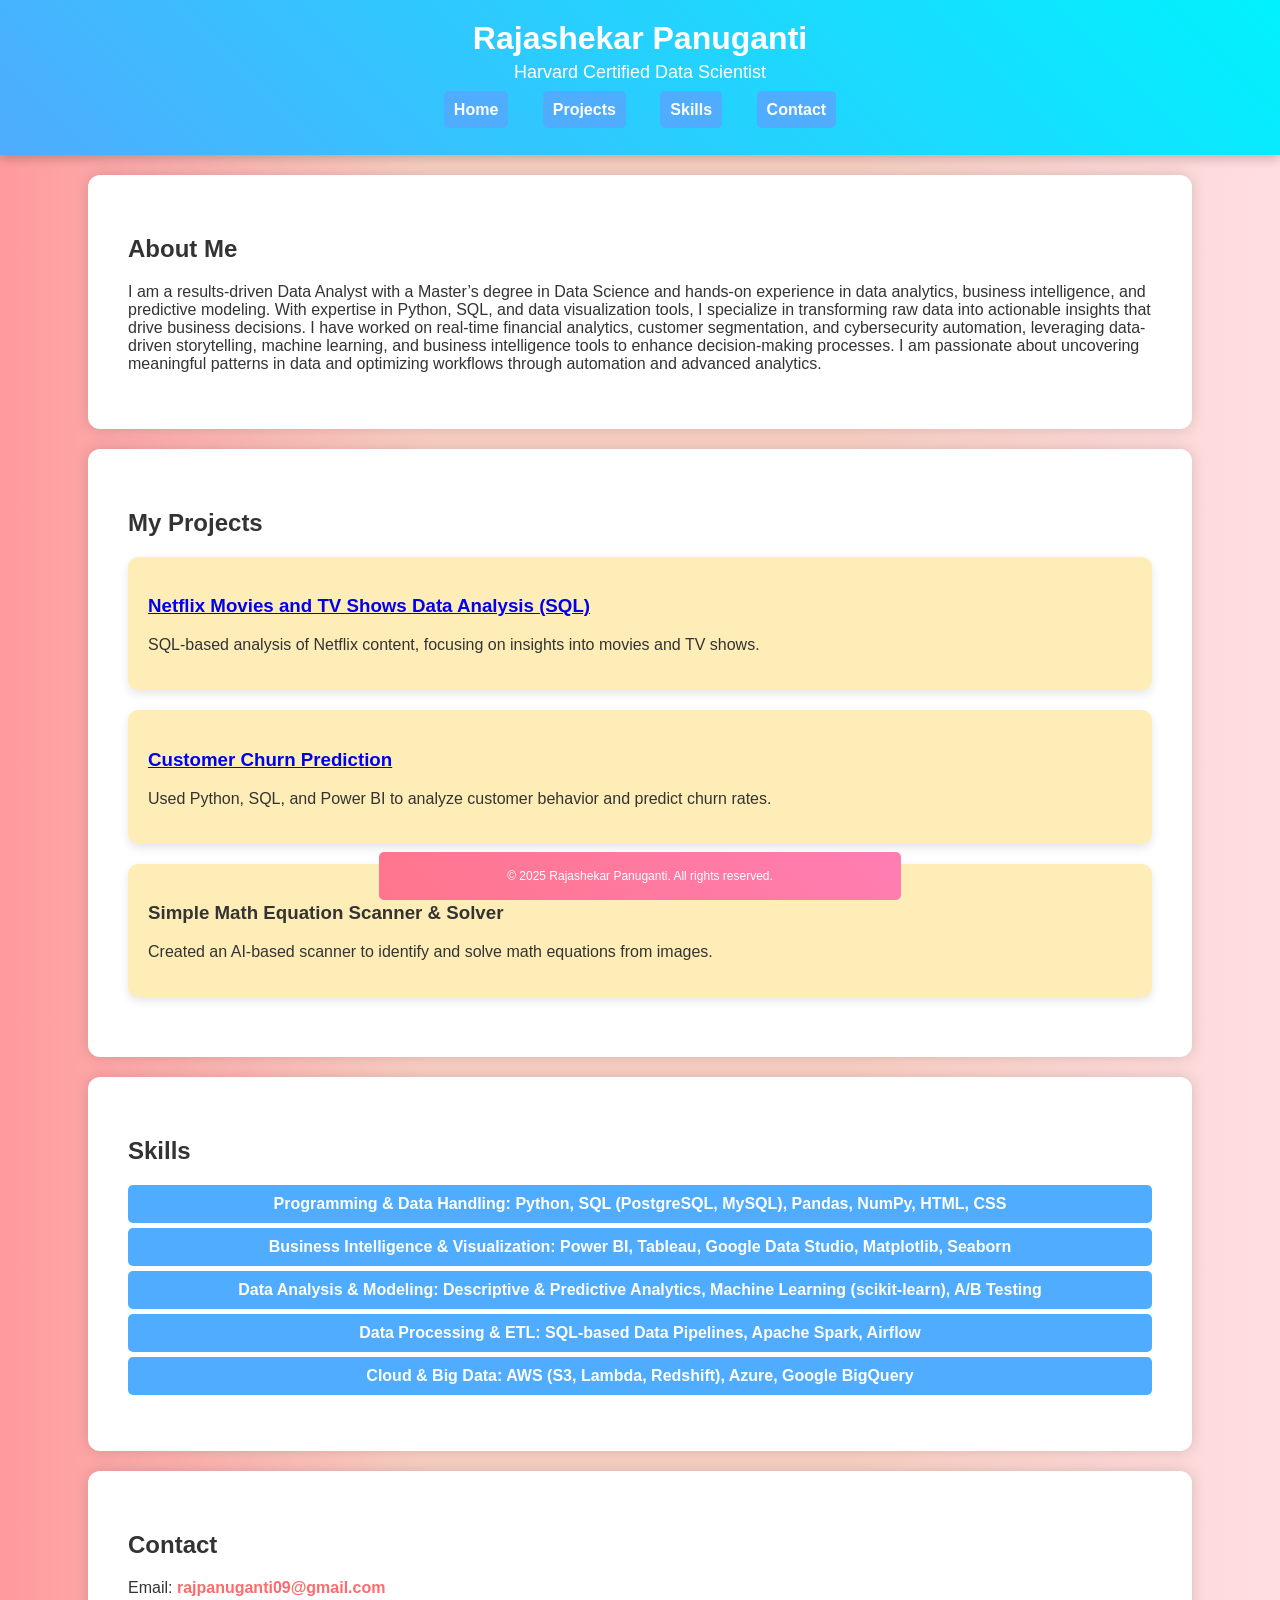
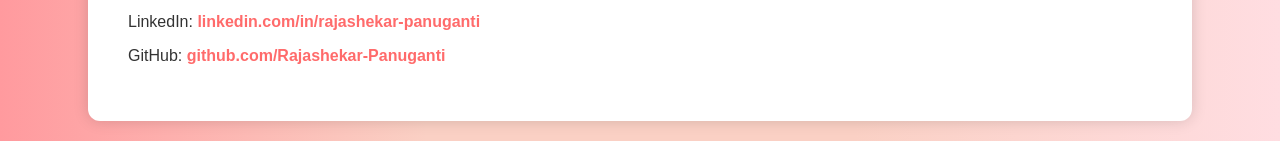
==== index.html @ dd417295 "projects" ====
<!DOCTYPE html>
<html lang="en">
<head>
    <meta charset="UTF-8">
    <meta name="viewport" content="width=device-width, initial-scale=1.0">
    <title>Rajashekar Panuganti | Portfolio</title>
    <link rel="stylesheet" href="styles.css">
</head>
<body>
    <header>
        <src="profile-pic.jpg" alt="Rajashekar Panuganti" width="150" style="border-radius: 50%;">
        <h1>Rajashekar Panuganti</h1>
        <p>Harvard Certified Data Scientist</p>
        <nav>
            <ul>
                <li><a href="index.html">Home</a></li>
                <li><a href="#projects">Projects</a></li>
                <li><a href="#skills">Skills</a></li>
                <li><a href="#contact">Contact</a></li>
            </ul>
        </nav>
    </header>

    <section id="about">
        <h2>About Me</h2>
        <p>I am a results-driven Data Analyst with a Master’s degree in Data Science and hands-on experience in data analytics, business intelligence, and predictive modeling. With expertise in Python, SQL, and data visualization tools, I specialize in transforming raw data into actionable insights that drive business decisions. I have worked on real-time financial analytics, customer segmentation, and cybersecurity automation, leveraging data-driven storytelling, machine learning, and business intelligence tools to enhance decision-making processes. I am passionate about uncovering meaningful patterns in data and optimizing workflows through automation and advanced analytics.

        </p>
    </section>
</header>

    <section id="projects">
        <h2>My Projects</h2>
        <div class="project">
            <h3><a href="project-netflix.html">Netflix Movies and TV Shows Data Analysis (SQL)</a></h3>
            <p>SQL-based analysis of Netflix content, focusing on insights into movies and TV shows.</p>
        </div>
        <div class="project">
            <h3><a href="customer-churn.html">Customer Churn Prediction</a></h3>
            <p>Used Python, SQL, and Power BI to analyze customer behavior and predict churn rates.</p>
        </div>
        <div class="project">
            <h3>Simple Math Equation Scanner & Solver</h3>
            <p>Created an AI-based scanner to identify and solve math equations from images.</p>
        </div>
    </section>
    <section id="skills">
        <h2>Skills</h2>
        <ul>
            <li><strong>Programming & Data Handling:</strong> Python, SQL (PostgreSQL, MySQL), Pandas, NumPy, HTML, CSS</li>
            <li><strong>Business Intelligence & Visualization:</strong> Power BI, Tableau, Google Data Studio, Matplotlib, Seaborn</li>
            <li><strong>Data Analysis & Modeling:</strong> Descriptive & Predictive Analytics, Machine Learning (scikit-learn), A/B Testing</li>
            <li><strong>Data Processing & ETL:</strong> SQL-based Data Pipelines, Apache Spark, Airflow</li>
            <li><strong>Cloud & Big Data:</strong> AWS (S3, Lambda, Redshift), Azure, Google BigQuery</li>
        </ul>
    </section>
    <section id="contact">
        <h2>Contact</h2>
        <p>Email: <a href="mailto:rajpanuganti09@gmail.com">rajpanuganti09@gmail.com</a></p>
        <p>LinkedIn: <a href="https://www.linkedin.com/in/rajashekar-panuganti/" target="_blank">linkedin.com/in/rajashekar-panuganti</a></p>
        <p>GitHub: <a href="https://github.com/Rajashekar-Panuganti" target="_blank">github.com/Rajashekar-Panuganti</a></p>
    </section>
    

   <footer>
        <p>&copy; 2025 Rajashekar Panuganti. All rights reserved.</p>
    </footer>
</body>
</html>
---- styles.css ----
/* General Styling */
body {
    font-family: 'Poppins', Arial, sans-serif;
    margin: 0;
    padding: 0;
    background: linear-gradient(to right, #ff9a9e, #fad0c4, #fad0c4, #ffdde1);
    color: #333;
}

/* Header Section */
header {
    background: linear-gradient(45deg, #4facfe, #00f2fe);
    color: white;
    padding: 20px;
    text-align: center;
    box-shadow: 0px 4px 10px rgba(0, 0, 0, 0.2);
}

header h1 {
    margin: 0;
    font-size: 32px;
    font-weight: bold;
}

header p {
    margin-top: 5px;
    font-size: 18px;
    font-weight: lighter;
}

/* Navigation */
nav ul {
    list-style: none;
    padding: 0;
    margin-top: 15px;
}

nav ul li {
    display: inline;
    margin: 0 15px;
}

nav ul li a {
    color: white;
    text-decoration: none;
    font-size: 16px;
    font-weight: bold;
    transition: color 0.3s ease-in-out;
}

nav ul li a:hover {
    color: #ffe600;
}

/* Sections */
section {
    padding: 40px;
    margin: 20px auto;
    width: 80%;
    background: white;
    border-radius: 12px;
    box-shadow: 0px 0px 15px rgba(0, 0, 0, 0.15);
    transition: transform 0.3s ease-in-out;
}

section:hover {
    transform: scale(1.02);
}

/* Project Cards */
.project {
    background: #ffedb7;
    padding: 20px;
    border-radius: 10px;
    margin-bottom: 20px;
    box-shadow: 0px 4px 10px rgba(0, 0, 0, 0.1);
    transition: transform 0.3s ease-in-out;
}

.project:hover {
    transform: translateY(-5px);
    background: #ffdb6e;
}

/* Skills List */
ul {
    list-style: none;
    padding: 0;
}

ul li {
    background: #4facfe;
    color: white;
    margin: 5px 0;
    padding: 10px;
    border-radius: 5px;
    text-align: center;
    font-weight: bold;
    transition: background 0.3s ease-in-out;
}

ul li:hover {
    background: #00f2fe;
}

/* Contact Links */
#contact p a {
    color: #ff6b6b;
    text-decoration: none;
    font-weight: bold;
    transition: color 0.3s;
}

#contact p a:hover {
    color: #ff3b3b;
}

/* Footer */

footer {
    background: linear-gradient(45deg, #ff758c, #ff7eb3);
    color: white;
    text-align: center;
    padding: 5px;
    font-size: 12px;
    position: fixed;
    bottom: 0;
    width: 40%;
    left: 50%;
    transform: translateX(-50%);
    border-radius: 5px;
}
/* Responsive Design */
@media (max-width: 768px) {
    section {
        width: 90%;
    }

    nav ul li {
        display: block;
        margin-bottom: 10px;
    }

    footer {
        width: 90%;
    }
}
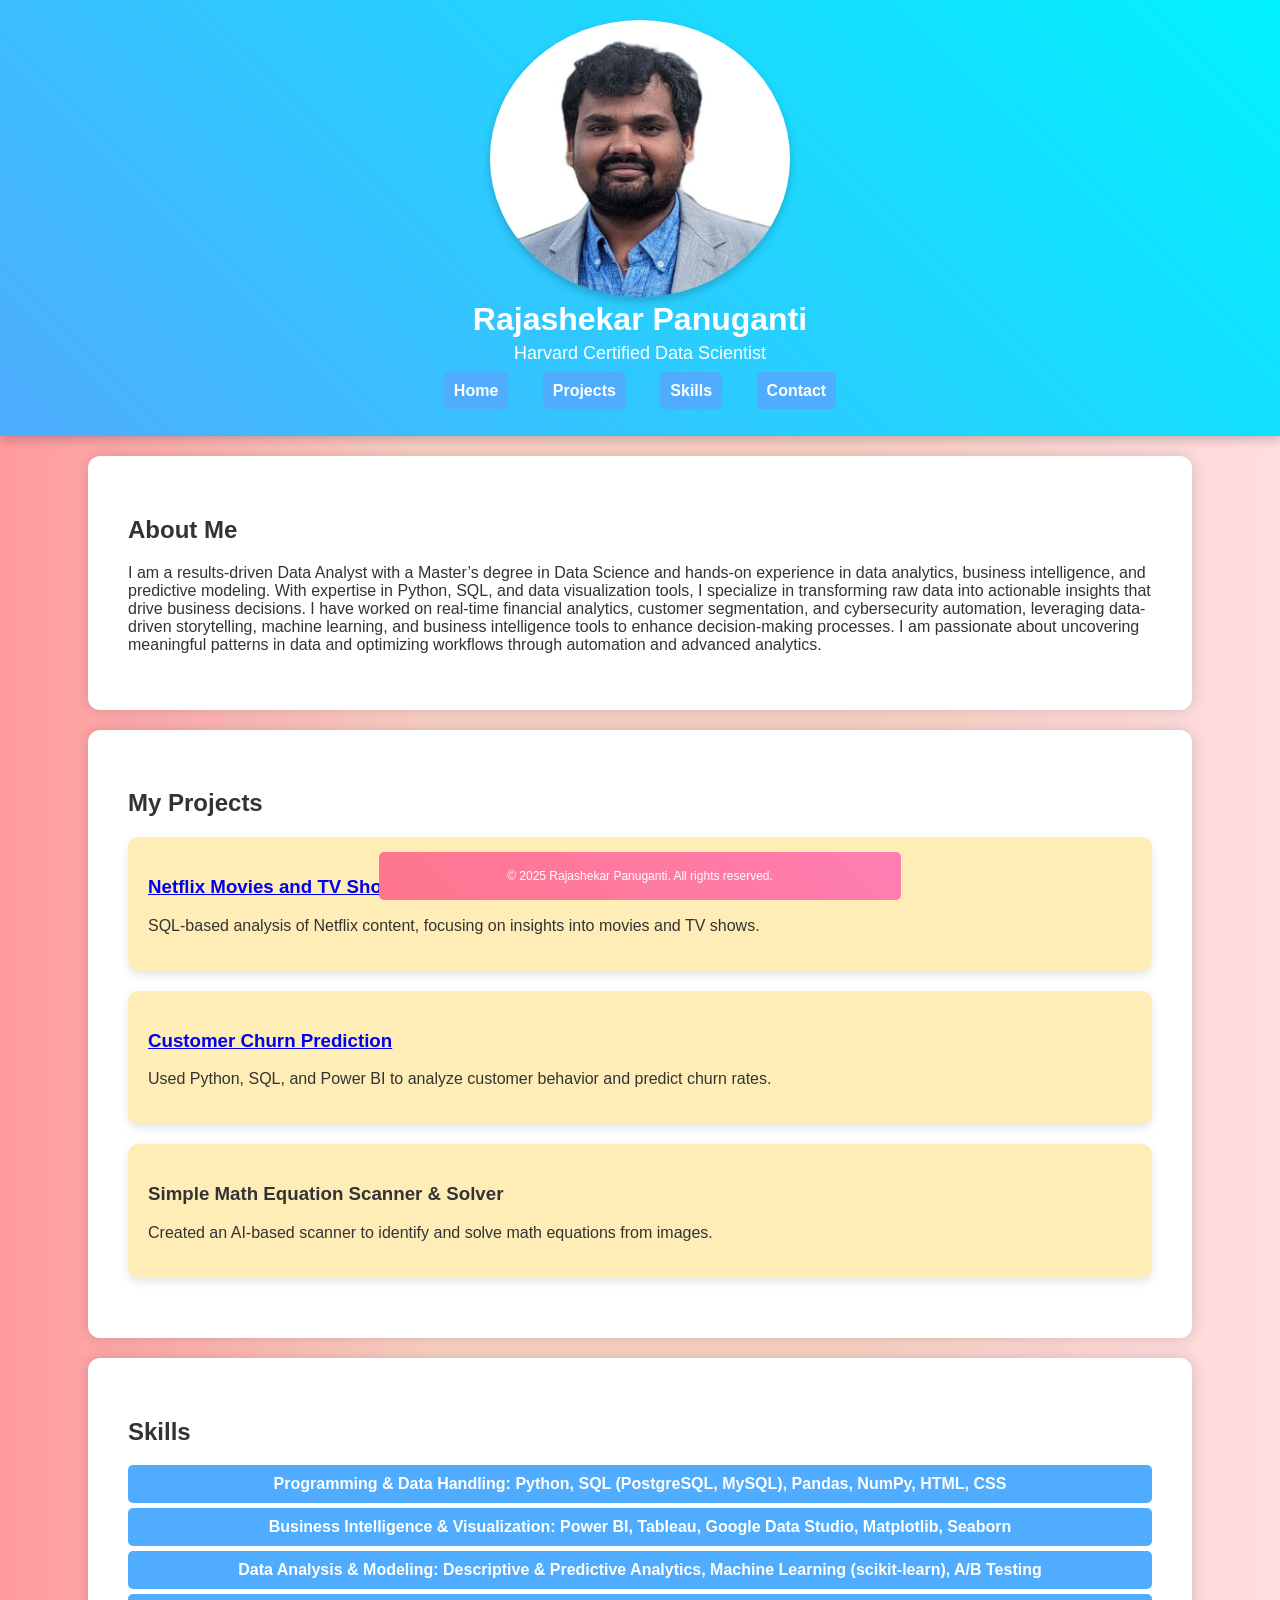
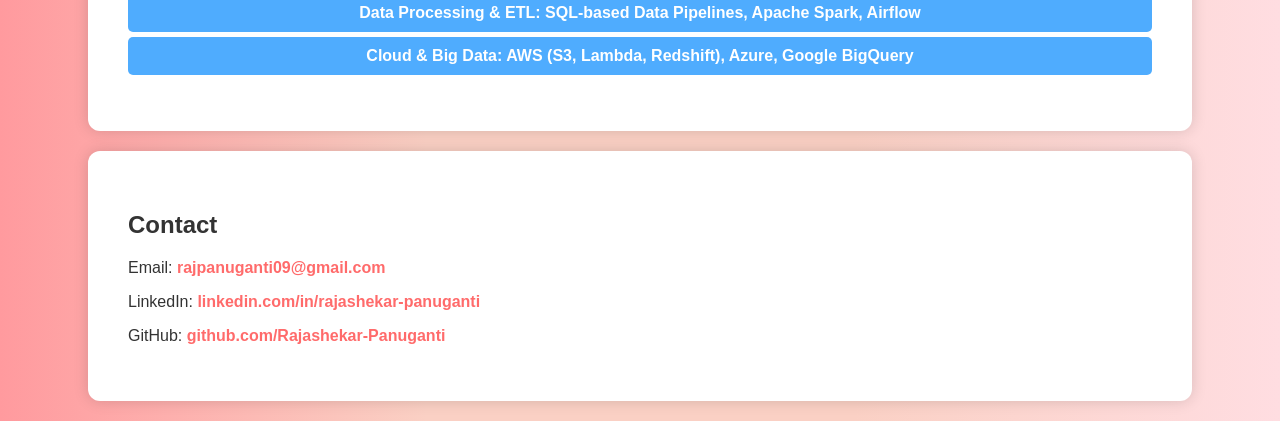
==== commit adb3fb6c: "profile pic added" ====
--- a/index.html
+++ b/index.html
@@ -8,7 +8,7 @@
 </head>
 <body>
     <header>
-        <src="profile-pic.jpg" alt="Rajashekar Panuganti" width="150" style="border-radius: 50%;">
+        <img src="profile-pic.jpg" alt="Rajashekar Panuganti" width="300" style="border-radius: 50%;">
         <h1>Rajashekar Panuganti</h1>
         <p>Harvard Certified Data Scientist</p>
         <nav>
--- a/styles.css
+++ b/styles.css
@@ -114,7 +114,10 @@
 #contact p a:hover {
     color: #ff3b3b;
 }
-
+img {
+    border-radius: 100%;
+    box-shadow: 0px 4px 8px rgba(0, 0, 0, 0.2);
+}
 /* Footer */
 
 footer {
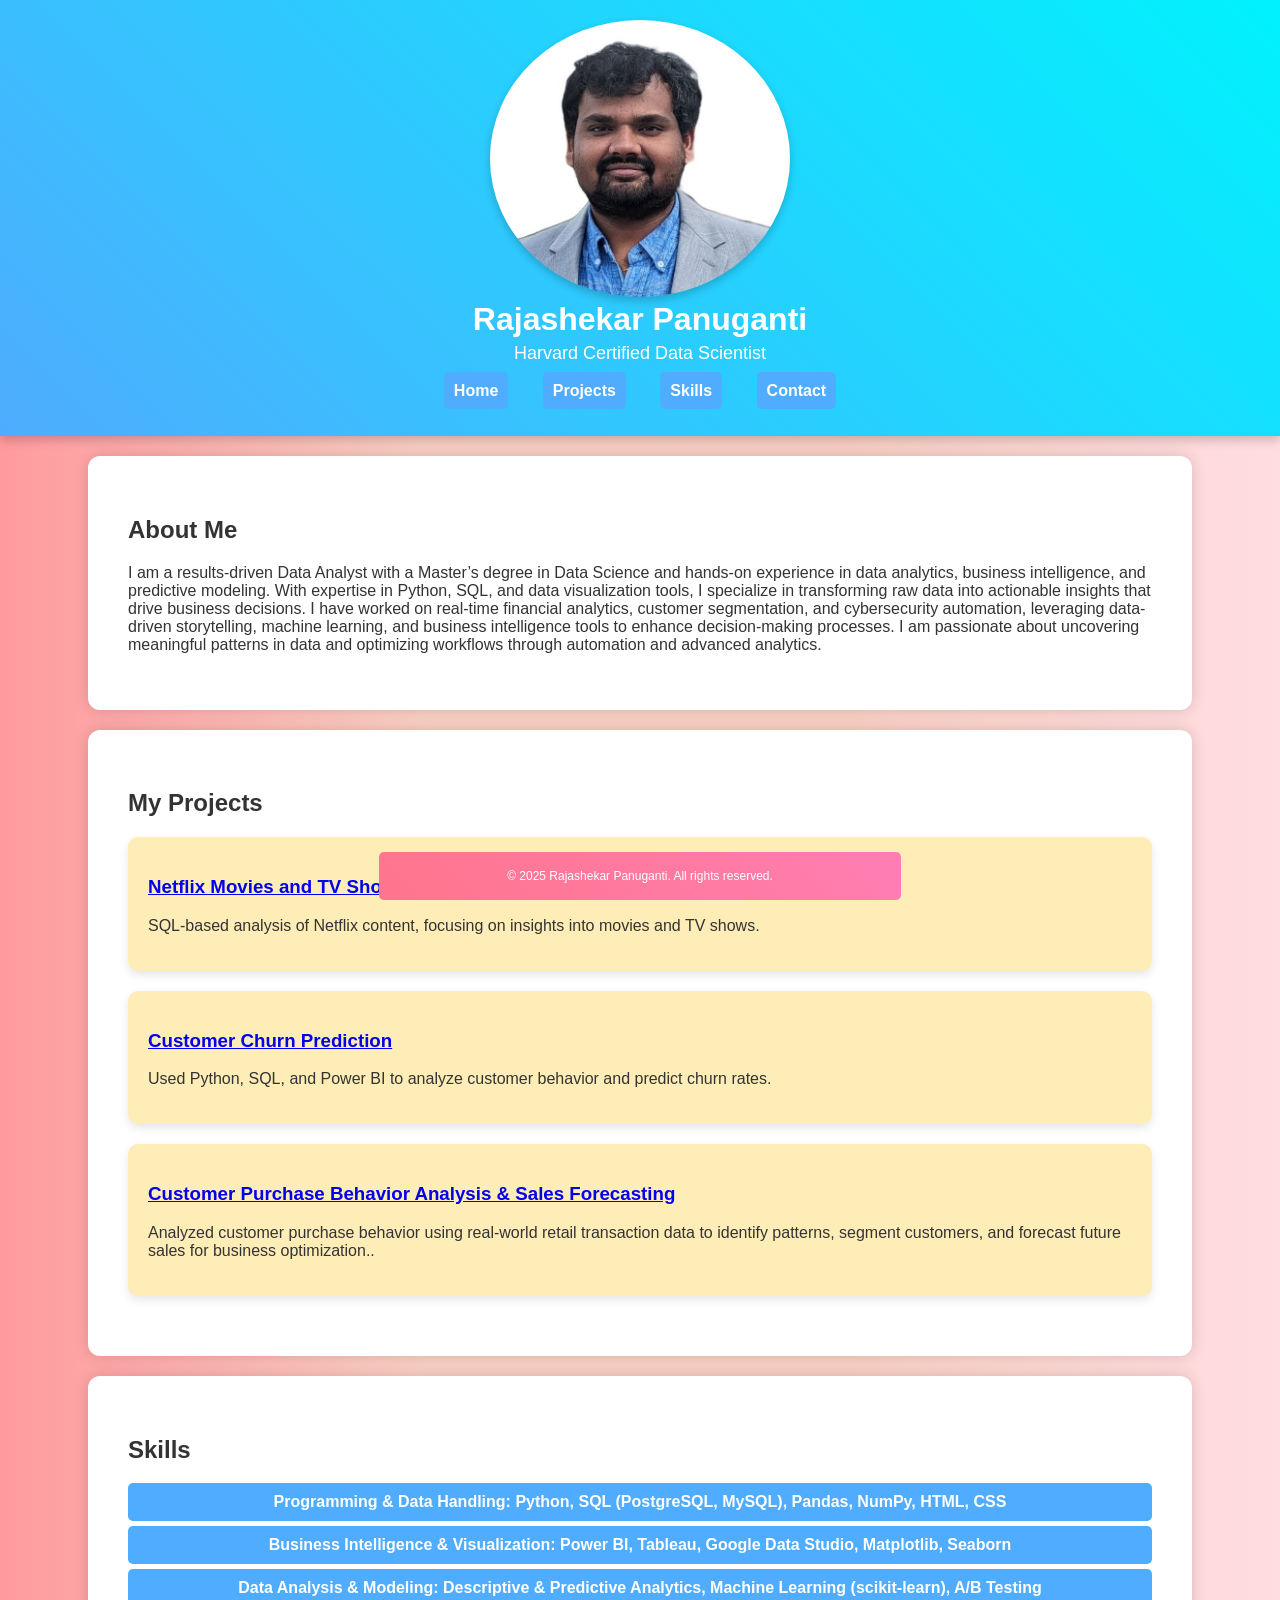
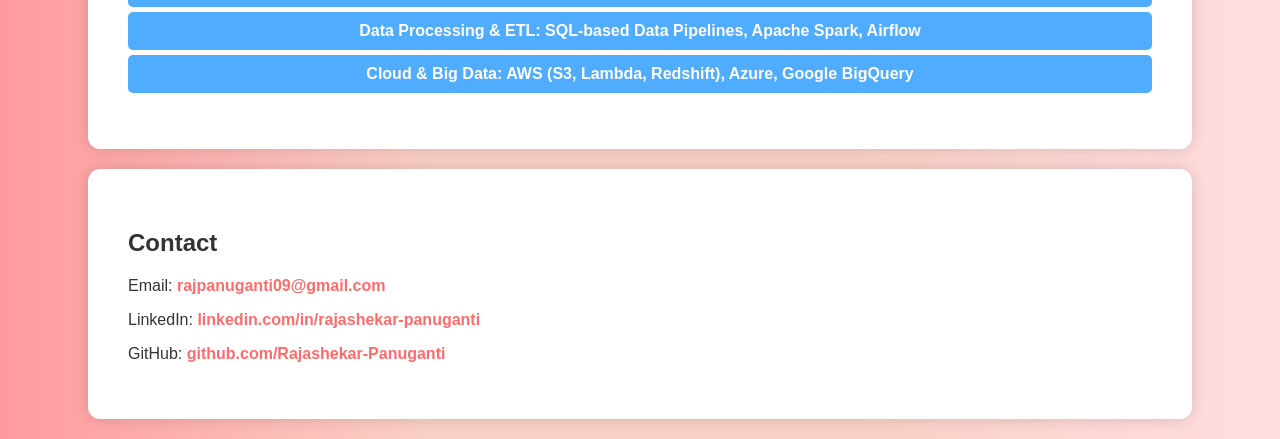
==== commit 60f844d2: "added customer purchase behavior project" ====
--- a/index.html
+++ b/index.html
@@ -40,9 +40,13 @@
             <p>Used Python, SQL, and Power BI to analyze customer behavior and predict churn rates.</p>
         </div>
         <div class="project">
+            <h3><a href="customer-purchase-behavior.html">Customer Purchase Behavior Analysis & Sales Forecasting</a> </h3>
+            <p>Analyzed customer purchase behavior using real-world retail transaction data to identify patterns, segment customers, and forecast future sales for business optimization..</p>
+        </div>
+        <!-- <div class="project">
             <h3>Simple Math Equation Scanner & Solver</h3>
             <p>Created an AI-based scanner to identify and solve math equations from images.</p>
-        </div>
+        </div> -->
     </section>
     <section id="skills">
         <h2>Skills</h2>
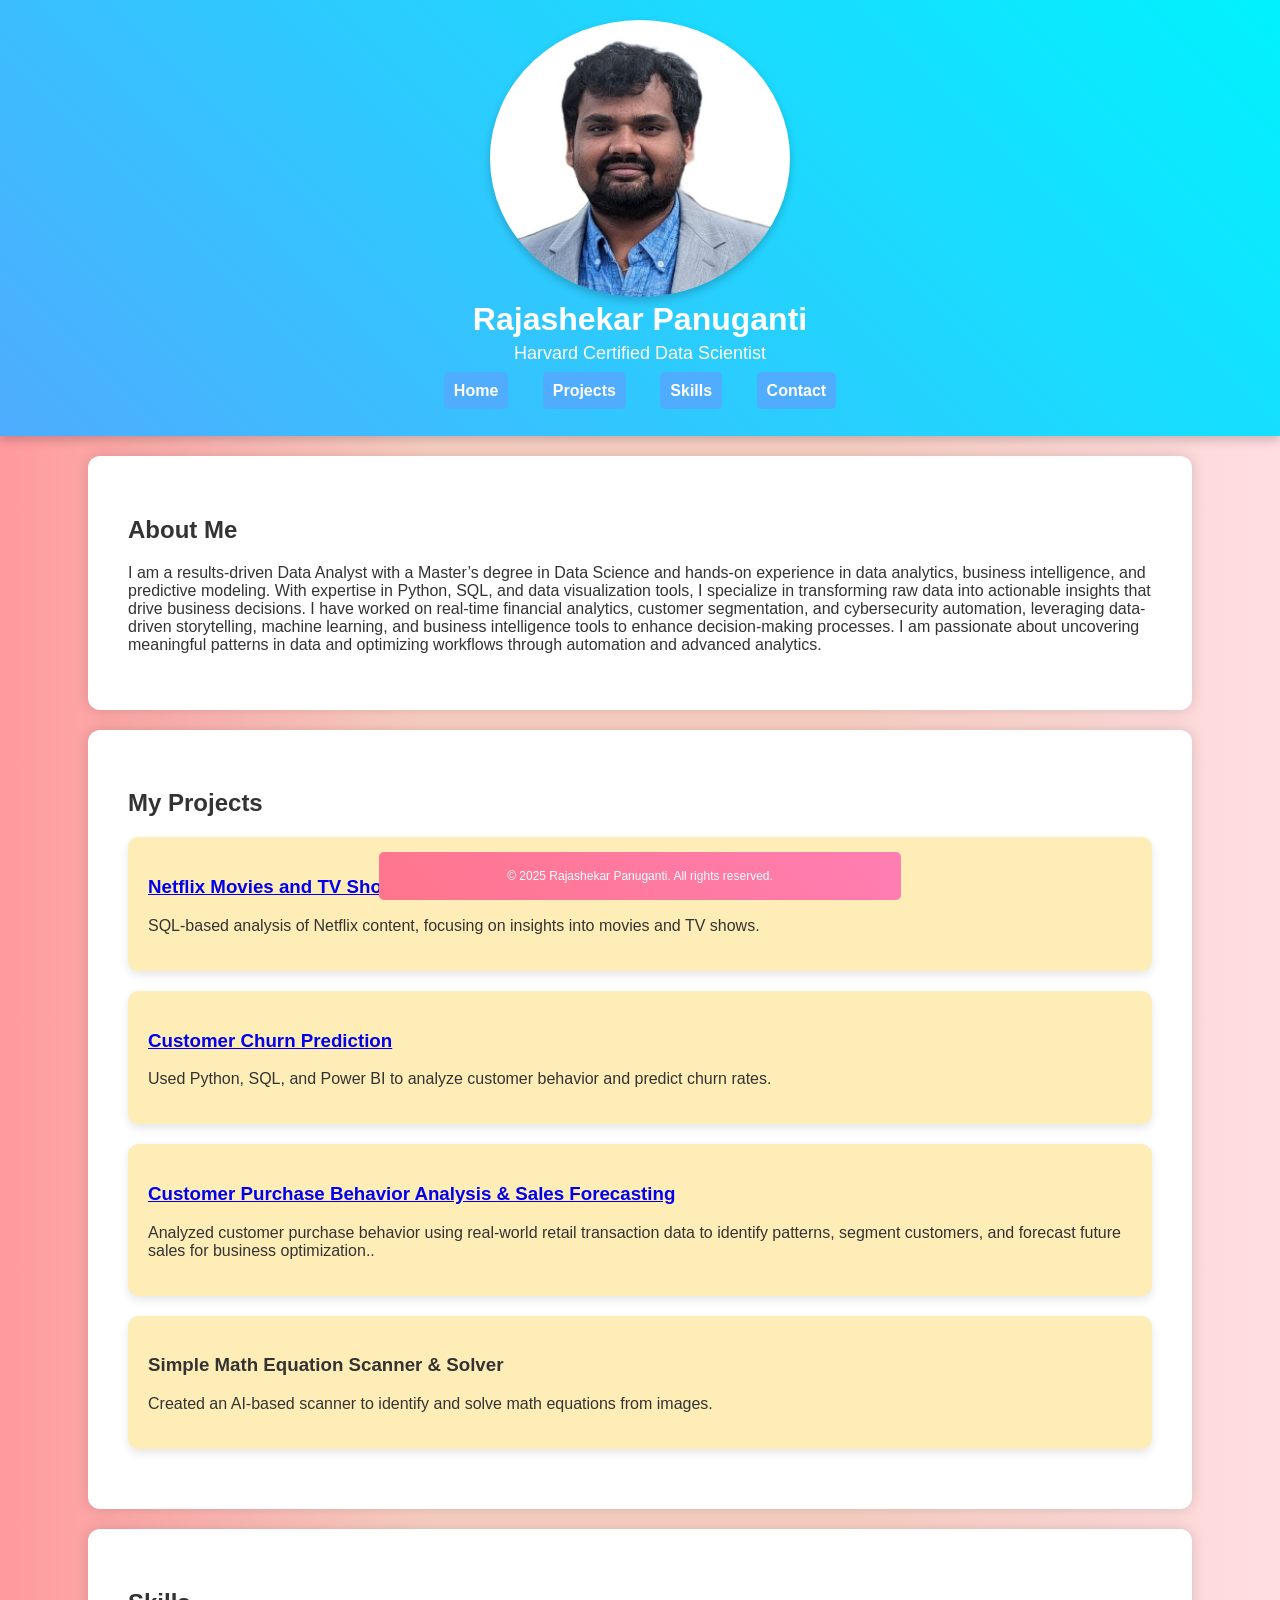
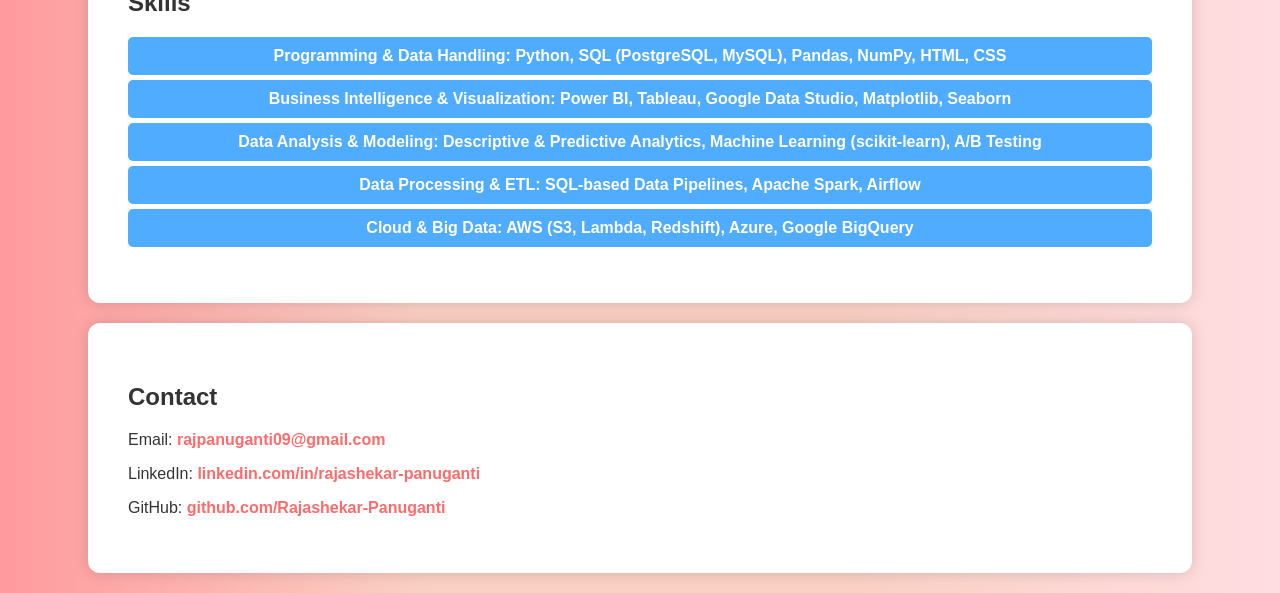
==== commit ee138263: "new" ====
--- a/index.html
+++ b/index.html
@@ -43,10 +43,10 @@
             <h3><a href="customer-purchase-behavior.html">Customer Purchase Behavior Analysis & Sales Forecasting</a> </h3>
             <p>Analyzed customer purchase behavior using real-world retail transaction data to identify patterns, segment customers, and forecast future sales for business optimization..</p>
         </div>
-        <!-- <div class="project">
+        <div class="project">
             <h3>Simple Math Equation Scanner & Solver</h3>
             <p>Created an AI-based scanner to identify and solve math equations from images.</p>
-        </div> -->
+        </div>
     </section>
     <section id="skills">
         <h2>Skills</h2>
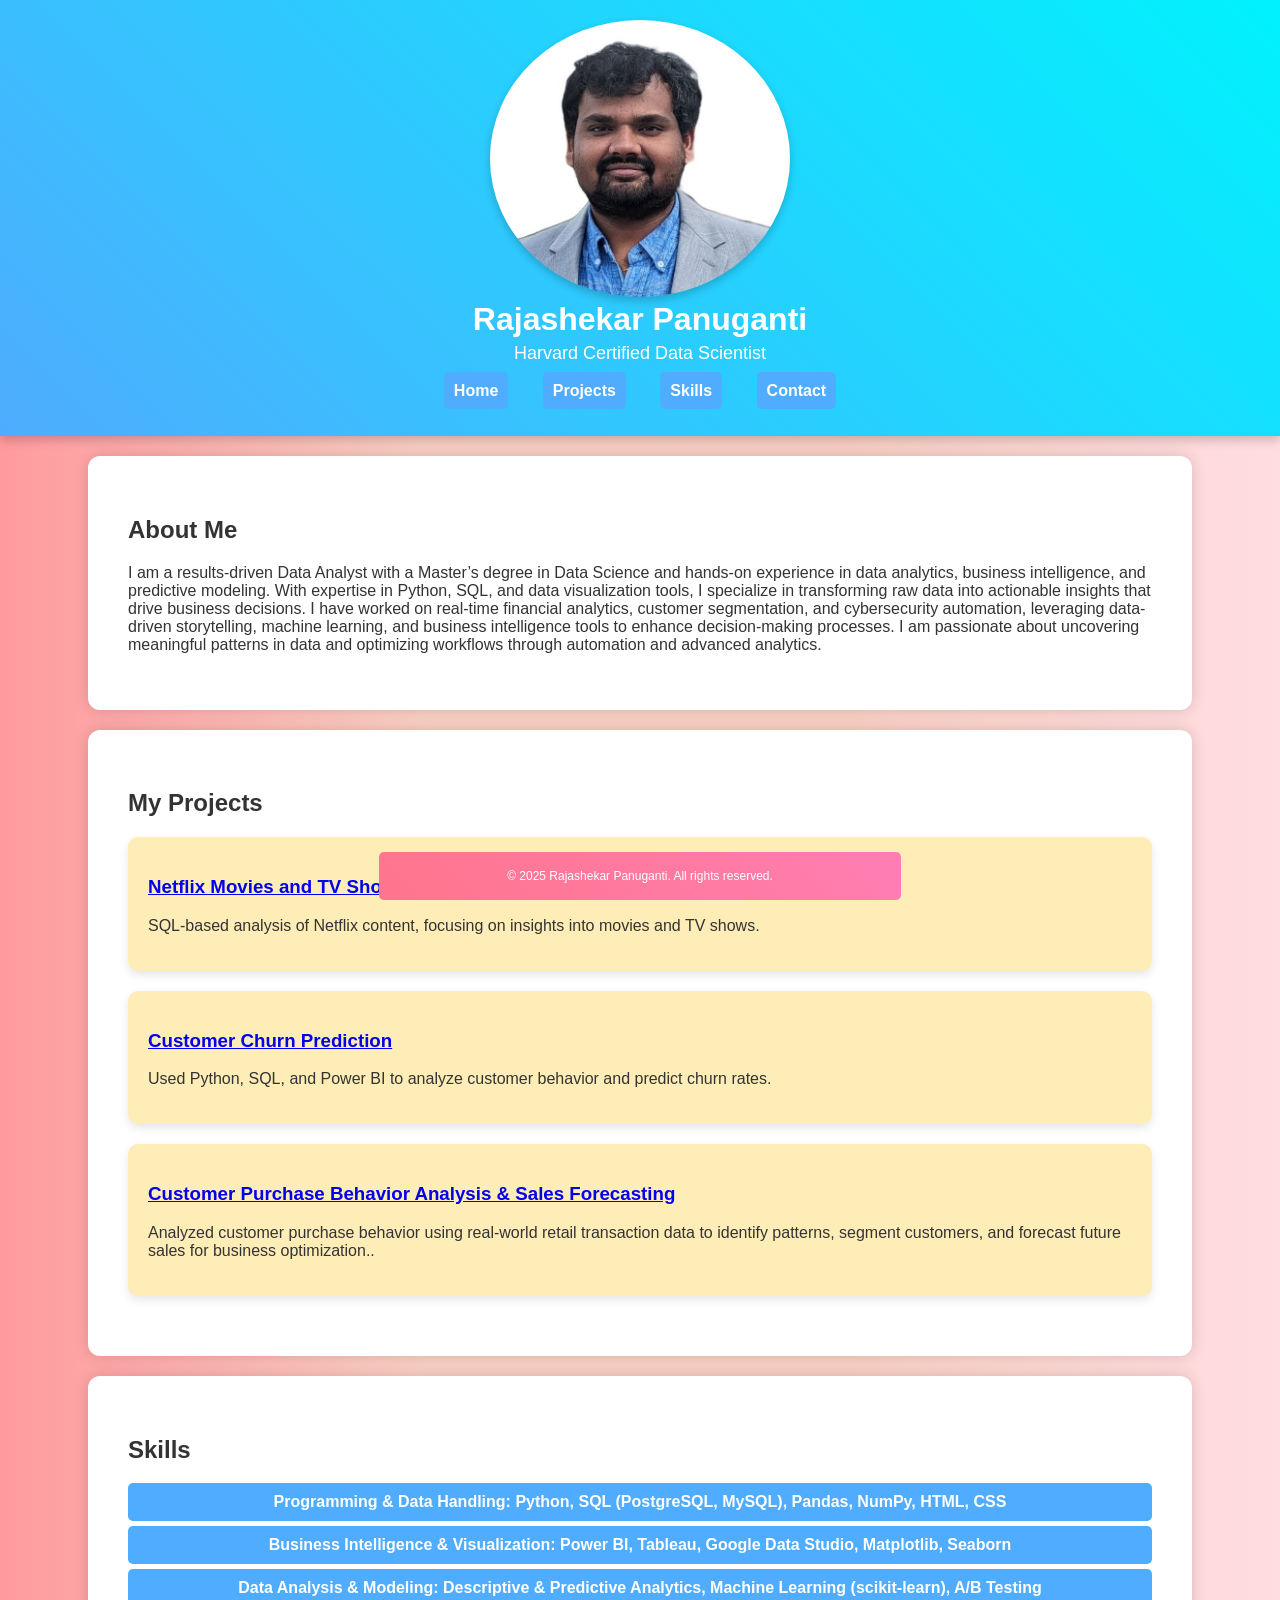
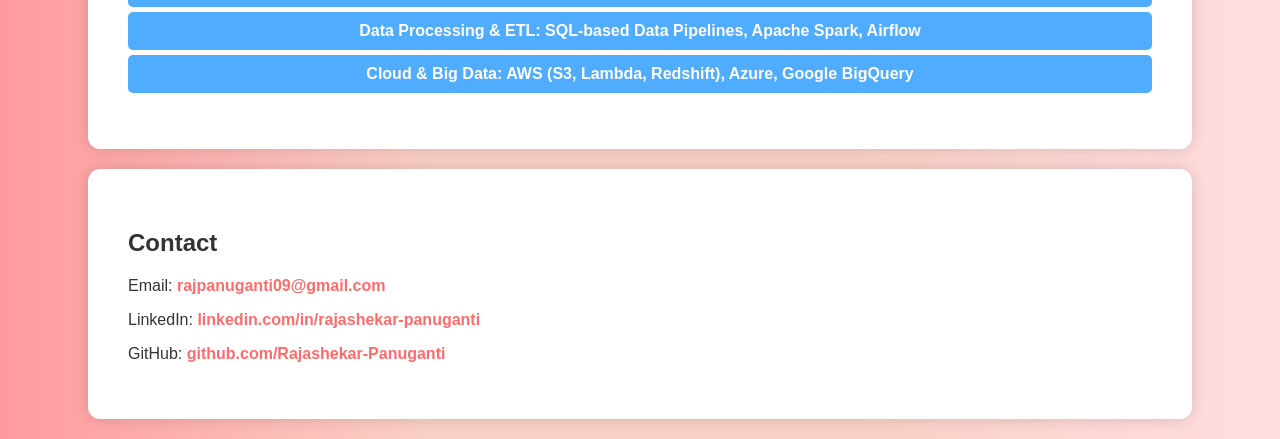
==== commit b2f46c74: "new project" ====
--- a/index.html
+++ b/index.html
@@ -43,10 +43,10 @@
             <h3><a href="customer-purchase-behavior.html">Customer Purchase Behavior Analysis & Sales Forecasting</a> </h3>
             <p>Analyzed customer purchase behavior using real-world retail transaction data to identify patterns, segment customers, and forecast future sales for business optimization..</p>
         </div>
-        <div class="project">
+        <!-- <div class="project">
             <h3>Simple Math Equation Scanner & Solver</h3>
             <p>Created an AI-based scanner to identify and solve math equations from images.</p>
-        </div>
+        </div> -->
     </section>
     <section id="skills">
         <h2>Skills</h2>
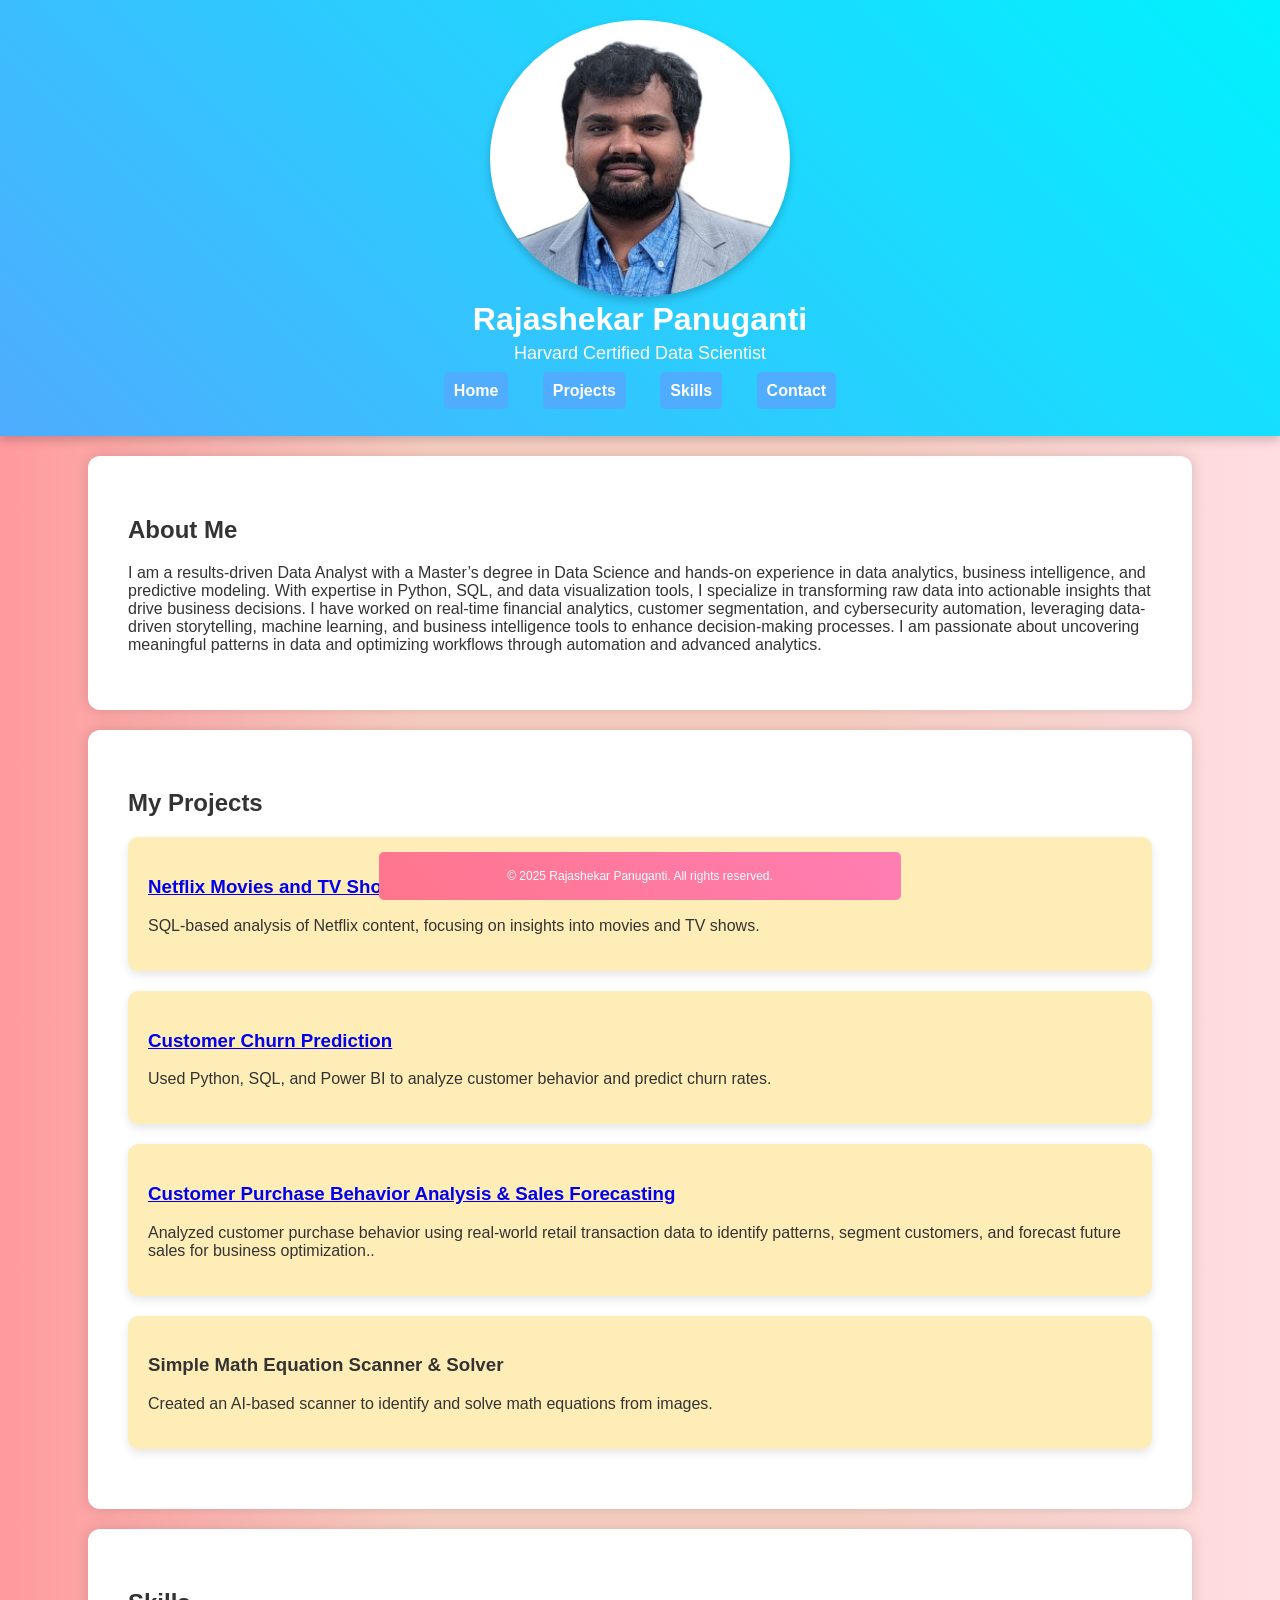
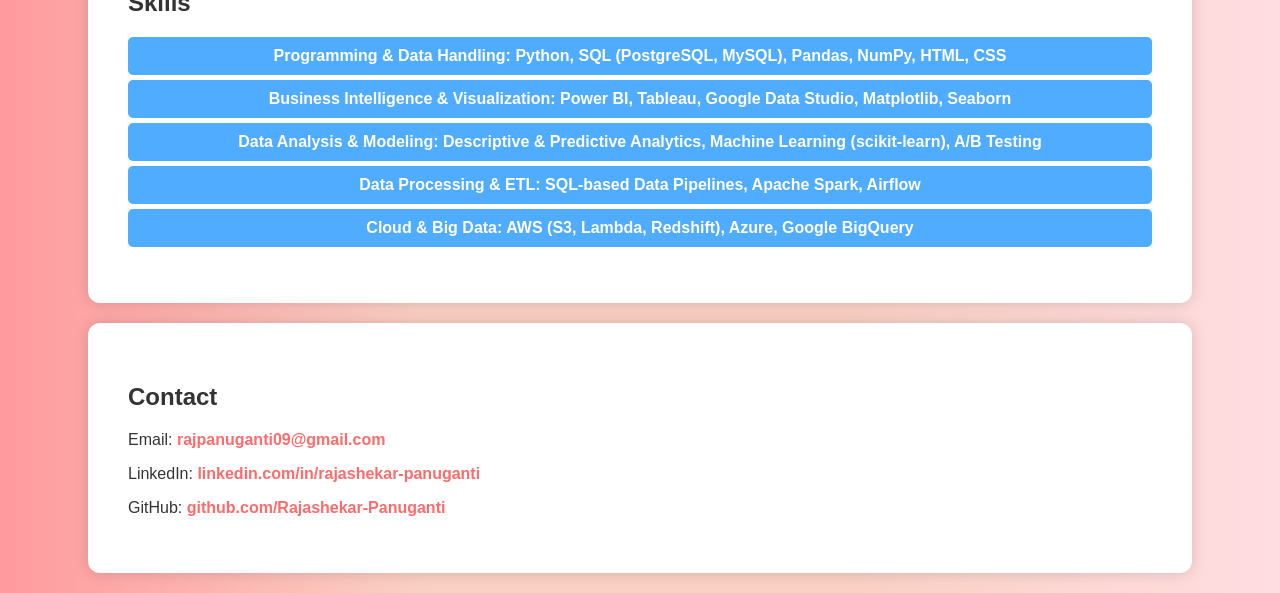
==== commit 86f48436: "new" ====
--- a/index.html
+++ b/index.html
@@ -43,10 +43,10 @@
             <h3><a href="customer-purchase-behavior.html">Customer Purchase Behavior Analysis & Sales Forecasting</a> </h3>
             <p>Analyzed customer purchase behavior using real-world retail transaction data to identify patterns, segment customers, and forecast future sales for business optimization..</p>
         </div>
-        <!-- <div class="project">
+        <div class="project">
             <h3>Simple Math Equation Scanner & Solver</h3>
             <p>Created an AI-based scanner to identify and solve math equations from images.</p>
-        </div> -->
+        </div>
     </section>
     <section id="skills">
         <h2>Skills</h2>
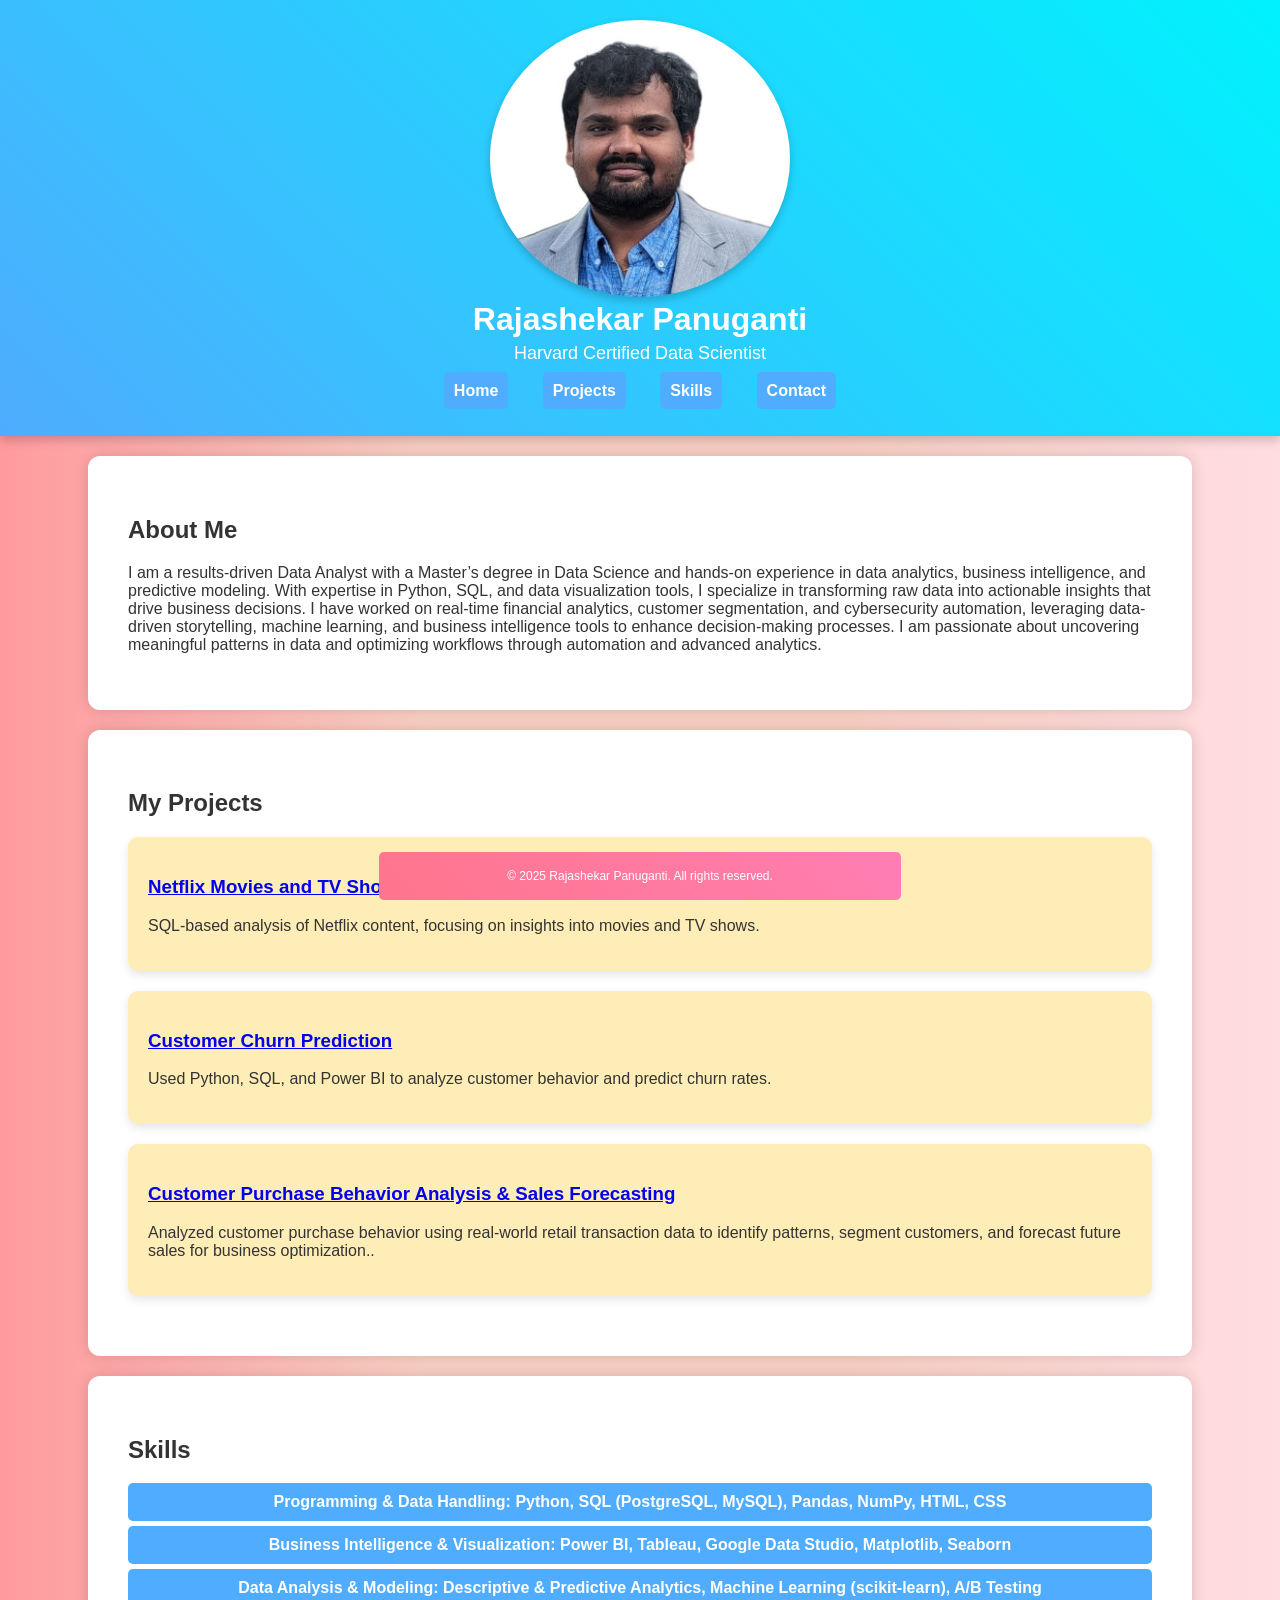
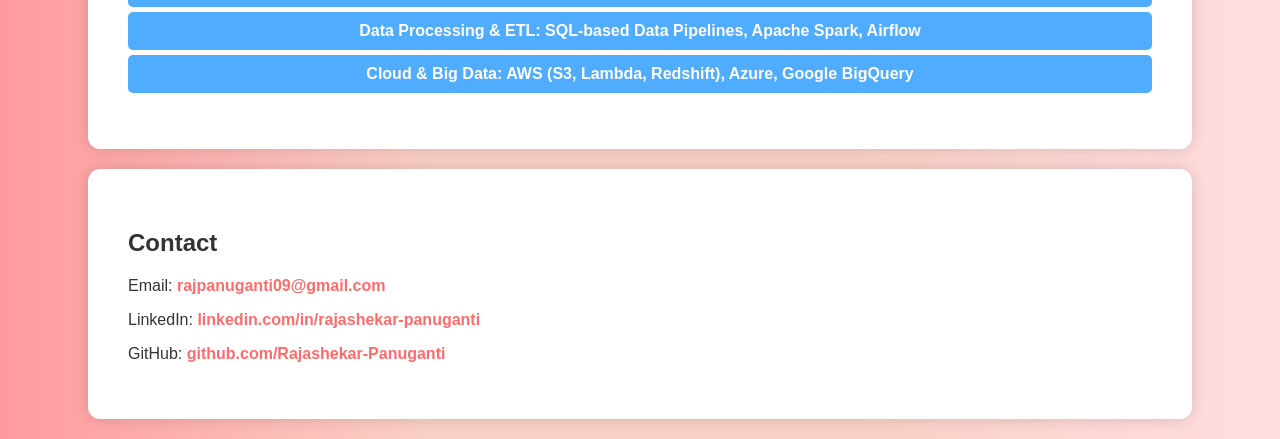
==== commit 2c58a2cb: "new" ====
--- a/index.html
+++ b/index.html
@@ -43,10 +43,10 @@
             <h3><a href="customer-purchase-behavior.html">Customer Purchase Behavior Analysis & Sales Forecasting</a> </h3>
             <p>Analyzed customer purchase behavior using real-world retail transaction data to identify patterns, segment customers, and forecast future sales for business optimization..</p>
         </div>
-        <div class="project">
+        <!-- <div class="project">
             <h3>Simple Math Equation Scanner & Solver</h3>
             <p>Created an AI-based scanner to identify and solve math equations from images.</p>
-        </div>
+        </div> -->
     </section>
     <section id="skills">
         <h2>Skills</h2>
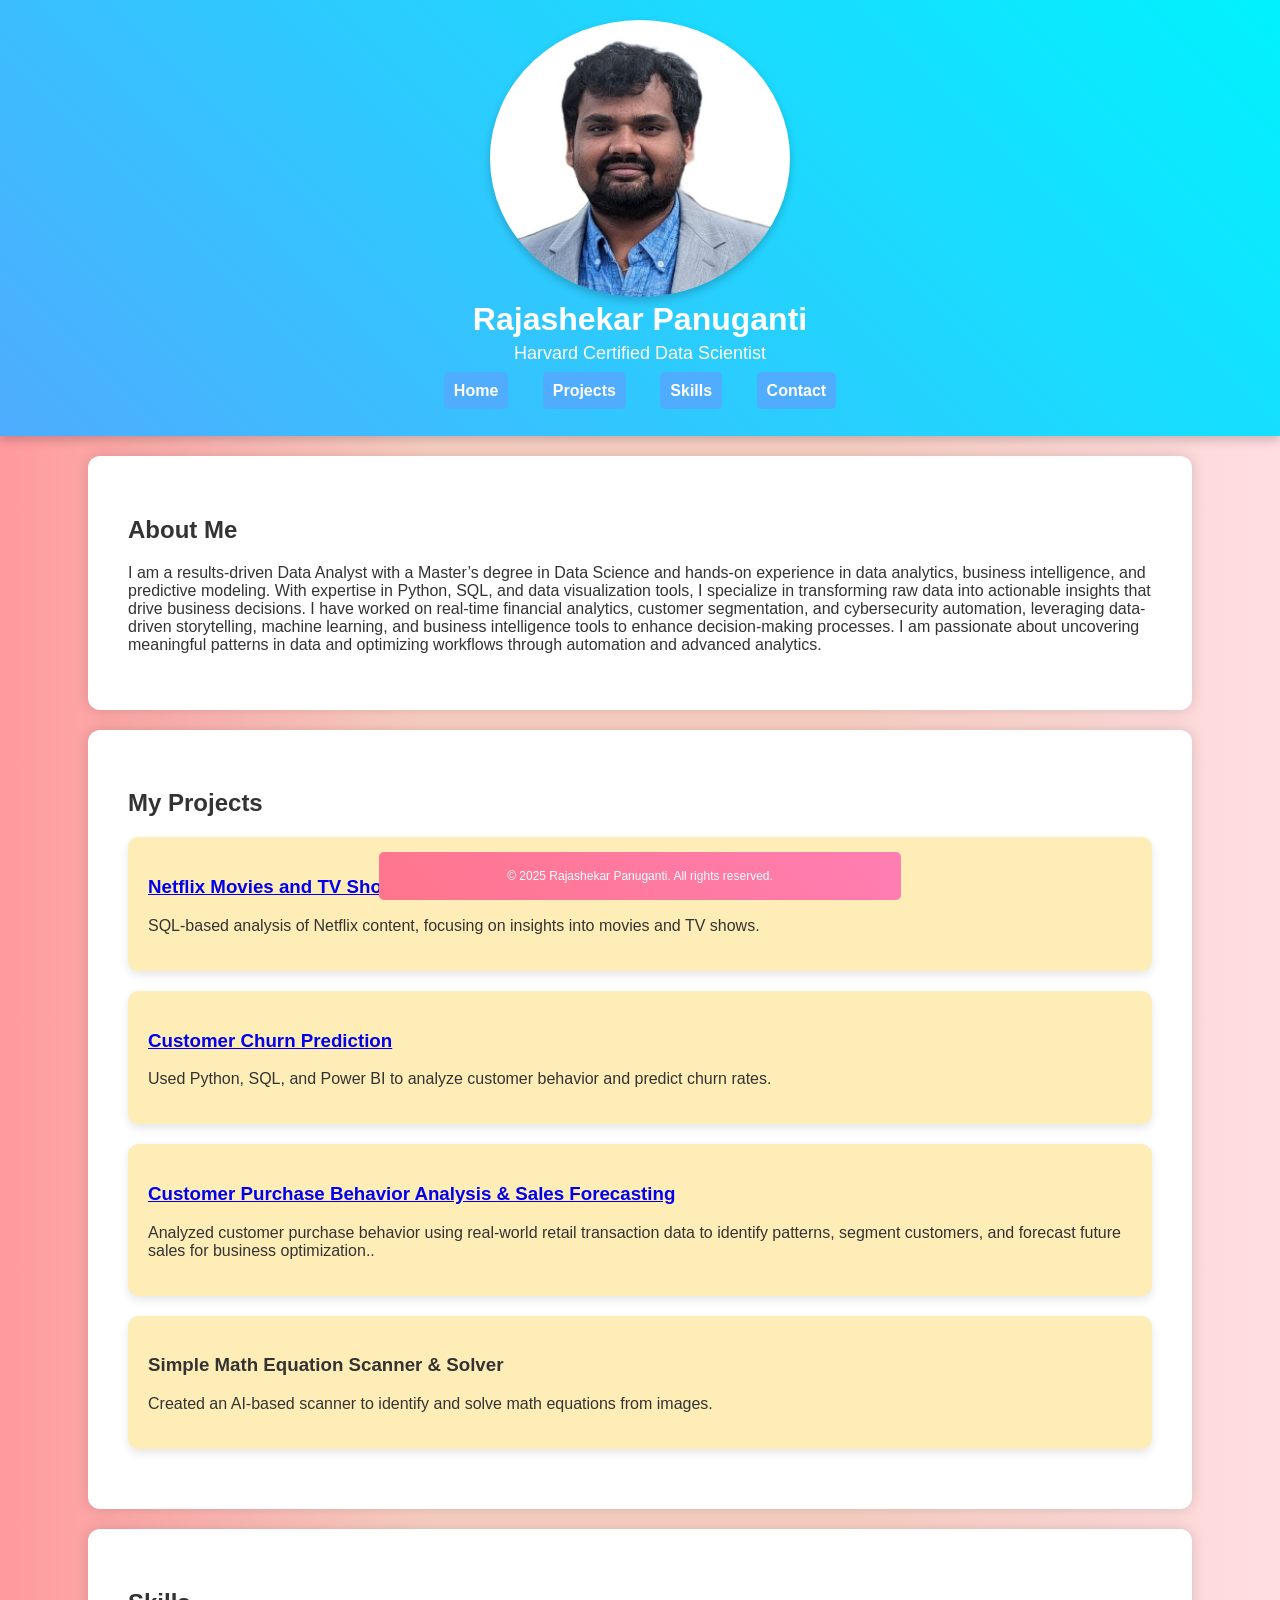
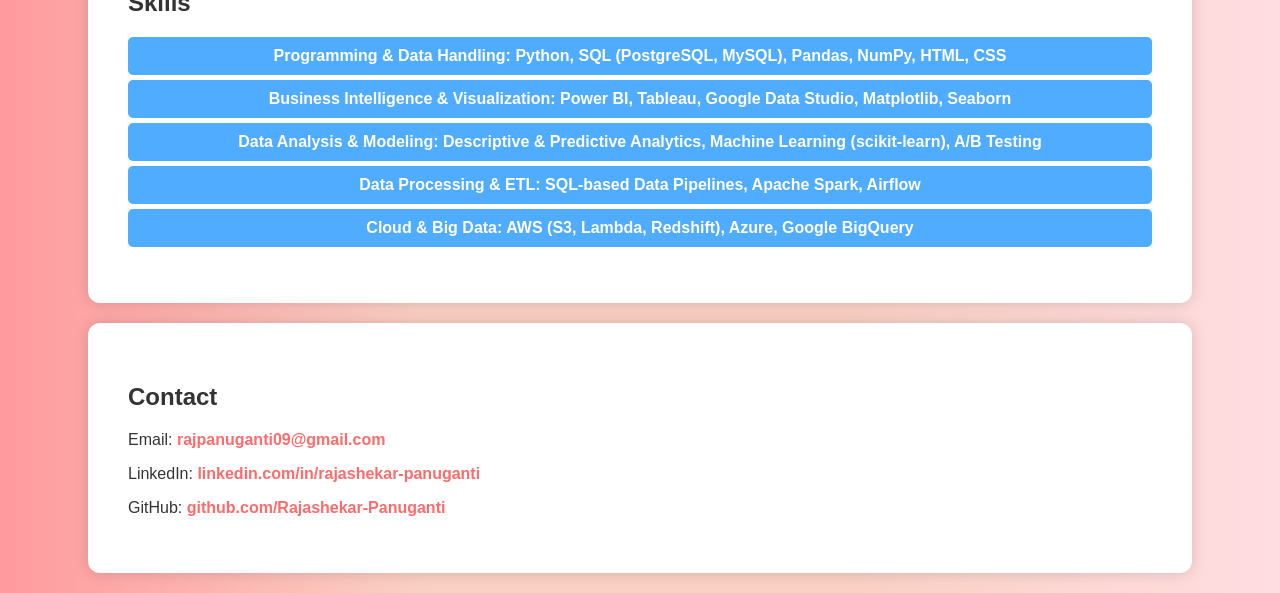
==== commit 61c50588: "added" ====
--- a/index.html
+++ b/index.html
@@ -43,10 +43,10 @@
             <h3><a href="customer-purchase-behavior.html">Customer Purchase Behavior Analysis & Sales Forecasting</a> </h3>
             <p>Analyzed customer purchase behavior using real-world retail transaction data to identify patterns, segment customers, and forecast future sales for business optimization..</p>
         </div>
-        <!-- <div class="project">
+        <div class="project">
             <h3>Simple Math Equation Scanner & Solver</h3>
             <p>Created an AI-based scanner to identify and solve math equations from images.</p>
-        </div> -->
+        </div>
     </section>
     <section id="skills">
         <h2>Skills</h2>
